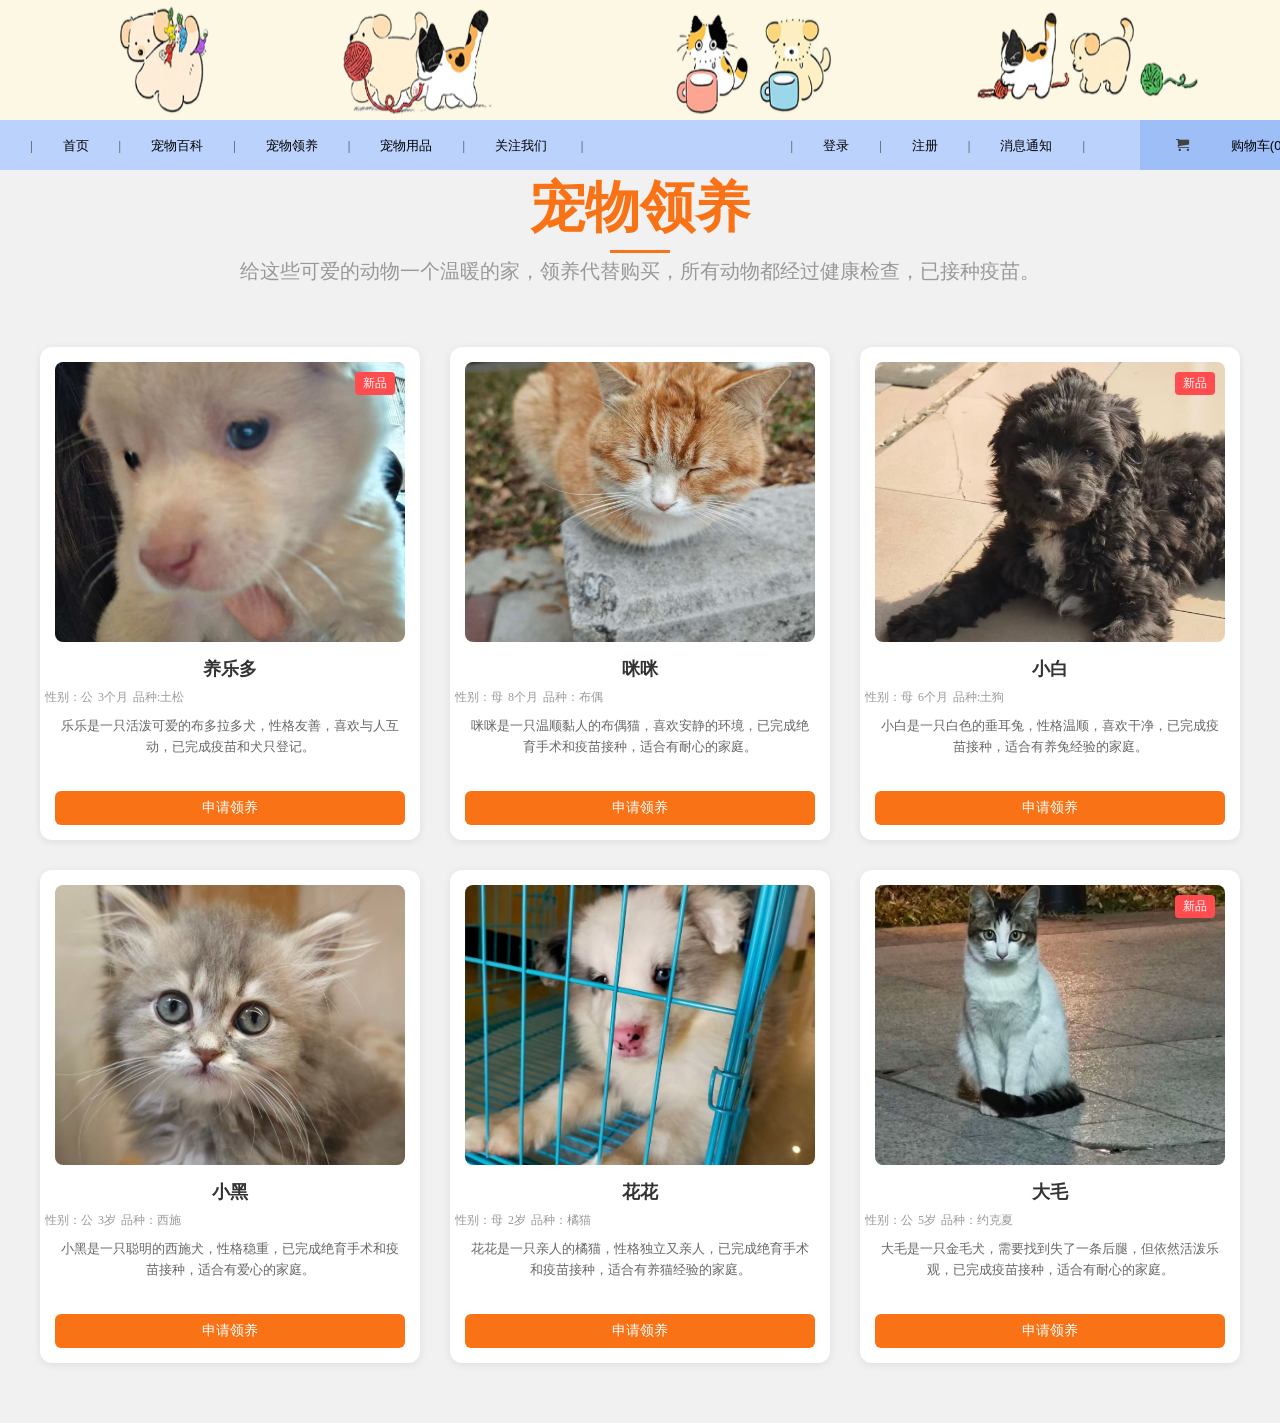
==== wy/pet-adopt.html @ 37a712de "Add files via upload" ====
<!DOCTYPE html>
<html lang="en">
<head>
    <meta charset="UTF-8">
    <meta http-equiv="X-UA-Compatible" content="IE=edge">
    <meta name="viewport" content="width=device-width,initial-scale=1.0">
    <title>小猫小狗好朋友</title>
    <link rel ='stylesheet' href="./css/retest.css">
    <link rel="stylesheet" href="./css/adopt.css"> 
    <link rel ="stylesheet" href="./icomoon/style.css">  <!-- 引用字体图标库-->
    
</head>

<body>
<!-- 顶部广告 start-->
    <div class = "header">
        <a href="#">
            <img src="./image/dogcat.png" alt="插画">
        </a>
    </div>
<!-- 顶部广告 end-->

<!-- 黑色导航 start-->
<div class="black-nav">
    <div class = 'wrap'>
        <ul class="black-nav-left">
            <li><span>|</span><a href="index.html" >首页</a><span>|</span></li>
            <li><a href="#" >宠物百科</a><span>|</span></li>
            <li><a href="宠物领养.html" class="nav-link" >宠物领养</a><span>|</span></li>
            <li><a href="#" >宠物用品</a><span>|</span></li>
            <li>
                <a href="#" >关注我们</a>
                <span>|</span>
                <div class="download">
                    <img src="./image/ewm.jpg" alt="">
                    <p>微信客服</p>
                </div>
                <div class="stri"></div>
            </li>
        </ul>
        <ul class="black-nav-right">
            <li><span>|</span><a href="登录.html" >登录</a><span>|</span></li>
            <li><a href="登录.html" >注册</a><span>|</span></li>
            <li><a href="#" >消息通知</a><span>|</span></li>
            <li class="cart">
                <a href="#" >
                    <i class="iconfont"><span></span></i>
                    <i>购物车(0)</i>
                </a>
                <div class="cart-list">
                    购物车中还没有商品,快来选购吧
                </div>
            </li>
        </ul>
    </div>
</div>

<div class="adopt-main-section">
        <h2 class="adopt-main-title">宠物领养</h2> 
        <p class="adopt-subtitle">给这些可爱的动物一个温暖的家，领养代替购买，所有动物都经过健康检查，已接种疫苗。</p>
</div>

<!-- 宠物列表容器 -->
<div class="pet-list-container">
  <!-- 单个宠物卡片 -->
  <div class="pet-card">
    <div class="pet-img-wrapper">
      <img src="image/dog1.jpg" alt="养乐多" class="pet-img">
      <span class="pet-tag">新品</span> <!-- 右上角标签 -->
    </div>
    <h3 class="pet-name">养乐多</h3>
    <div class="pet-info">
      <span>性别：公</span>
      <span>3个月</span>
      <span>品种:土松</span>
    </div>
    <p class="pet-desc">乐乐是一只活泼可爱的布多拉多犬，性格友善，喜欢与人互动，已完成疫苗和犬只登记。</p>
    <a href="#" class="pet-btn">申请领养</a>
  </div>

  <div class="pet-card">
    <div class="pet-img-wrapper">
      <img src="image/cat1.jpg" alt="咪咪" class="pet-img">
    </div>
    <h3 class="pet-name">咪咪</h3>
    <div class="pet-info">
      <span>性别：母</span>
      <span>8个月</span>
      <span>品种：布偶</span>
    </div>
    <p class="pet-desc">咪咪是一只温顺黏人的布偶猫，喜欢安静的环境，已完成绝育手术和疫苗接种，适合有耐心的家庭。</p>
    <a href="#" class="pet-btn">申请领养</a>
  </div>

  <div class="pet-card">
    <div class="pet-img-wrapper">
      <img src="image/dog2.jpg" alt="小白" class="pet-img">
      <span class="pet-tag">新品</span>
    </div>
    <h3 class="pet-name">小白</h3>
    <div class="pet-info">
      <span>性别：母</span>
      <span>6个月</span>
      <span>品种:土狗</span>
    </div>
    <p class="pet-desc">小白是一只白色的垂耳兔，性格温顺，喜欢干净，已完成疫苗接种，适合有养兔经验的家庭。</p>
    <a href="#" class="pet-btn">申请领养</a>
  </div>

  <!-- 第二行卡片 -->
  <div class="pet-card">
    <div class="pet-img-wrapper">
      <img src="image/cat2.jpg" alt="小黑" class="pet-img">
    </div>
    <h3 class="pet-name">小黑</h3>
    <div class="pet-info">
      <span>性别：公</span>
      <span>3岁</span>
      <span>品种：西施</span>
    </div>
    <p class="pet-desc">小黑是一只聪明的西施犬，性格稳重，已完成绝育手术和疫苗接种，适合有爱心的家庭。</p>
    <a href="#" class="pet-btn">申请领养</a>
  </div>

  <div class="pet-card">
    <div class="pet-img-wrapper">
      <img src="image/dog3.jpg" alt="花花" class="pet-img">
    </div>
    <h3 class="pet-name">花花</h3>
    <div class="pet-info">
      <span>性别：母</span>
      <span>2岁</span>
      <span>品种：橘猫</span>
    </div>
    <p class="pet-desc">花花是一只亲人的橘猫，性格独立又亲人，已完成绝育手术和疫苗接种，适合有养猫经验的家庭。</p>
    <a href="#" class="pet-btn">申请领养</a>
  </div>

  <div class="pet-card">
    <div class="pet-img-wrapper">
      <img src="image/cat3.jpg" alt="大毛" class="pet-img">
      <span class="pet-tag">新品</span>
    </div>
    <h3 class="pet-name">大毛</h3>
    <div class="pet-info">
      <span>性别：公</span>
      <span>5岁</span>
      <span>品种：约克夏</span>
    </div>
    <p class="pet-desc">大毛是一只金毛犬，需要找到失了一条后腿，但依然活泼乐观，已完成疫苗接种，适合有耐心的家庭。</p>
    <a href="#" class="pet-btn">申请领养</a>
  </div>
</div>
---- wy/css/retest.css ----
/* 初始化css文件*/
body, h1, h2, h3, h4, h5, h6, p, ul, ol, li, figure, figcaption, blockquote, dl, dd {
    margin: 0;
    padding: 0;
    }
body{background: #f1f1f1; text-align: center;font-family: -apple-system, BlinkMacSystemFont, "Segoe UI", Roboto, "Helvetica Neue", Arial, sans-serif;}
li{ list-style: none;}
a{text-decoration: none;}
img{border: none;}
---- wy/css/adopt.css ----
/*顶部广告 start*/
.header {
    width: 100%;
    height: 120px;
    overflow: hidden; /* 裁剪超出header的部分（关键修改） */
    position: relative;
    /* 去掉flex居中，避免限制图片宽度 */
}

.header img {
    width: 100%; /* 宽度强制撑满父容器（关键修改） */
    height: 120px; /* 保持固定高度 */
    object-fit: cover; /* 覆盖模式，裁剪多余部分，保持比例（关键修改） */
    display: block; /* 消除图片底部默认空白 */
}
/*顶部广告 end*/

/* 黑色导航  start*/

.black-nav{
    width:100%;
    height: 50px;
    line-height: 50px;
    background-color: #bbd2fd;
    font-size: 13px;
     position: relative; /* 开启定位 */
    z-index: 999; /* 导航层级高于图片，二维码基于导航定位 */
}
    
.wrap{
    width:1300px;
    margin: 0 auto; /*边距,左右居中*/
} 
    
/*左边导航*/
.black-nav .wrap .black-nav-left{
    float: left;
}
    
/*右边导航*/
.black-nav .wrap .black-nav-right{
    float: right;
}
    
.black-nav .wrap  li{
    float: left;
    position: relative;
}
.black-nav a{
    color: #000000;
}
/*字间隔*/    
.black-nav .wrap  li span{
    color: #424242;
    margin: 0 30px;
}

span{font-family: 'icomoon'; /*导入图标*/
    margin-left: -10px; /* 向左偏移10px */
    display: inline-block; /* 确保span能正常显示图标 */
}

/*导入字体图标库*/

.download{
    width: 124px;
    height: 0;
    background: #fff;
    box-shadow: 0 1px 5px #aaa; /*设置元素的 阴影效果
    0: 水平方向偏移为 0（不往左也不往右偏移）。
    1px: 垂直方向偏移为 1 像素（阴影向下偏移 1 像素）。
    5px: 模糊半径为 5 像素（阴影边缘模糊的范围）。
    #aaa: 阴影颜色为浅灰色。*/
    position:absolute;
    top: 50px;
    left: 30%;
    margin-left: -62px;
    overflow: hidden;
    z-index: 9999; /* 极高层级，确保不被任何元素遮挡 */
}


.download img {
    width: 100%;
    height: auto;
    display: block;
}

.download p{
    color: #333;
    font-size: 14px;
    line-height: 14px;
}

/*让鼠标划到下载APP显示图片*/
.black-nav-left li:hover>.download{
    height:148px ;
}

/*小箭头*/
.stri{
    width: 0;
    height: 0;  /*设置为0默认不显示*/
    border-bottom: 8px solid #fff;
    border-left: 8px solid transparent;
    border-right: 8px solid transparent;
    position: absolute;
    bottom: 0;
    left: 30%;
    margin-left: -8px;
    display: none;
    z-index: 9999; /* 箭头层级同步提升 */
}

.black-nav-left li:hover>.stri{
    display: block;
}

.cart{
    width: 160px;
    height: 50px;
    background-color: #9ebef8;
    margin-left: 25px; /*元素与其左侧内容之间的距离*/
}

.cart:hover{
    background: #fff;
}/*在鼠标悬停时，改变 .cart 的背景颜色，增强交互效果。*/

.cart:hover>a{
    color: rgb(226, 137, 74);
}/*在鼠标悬停时，改变 .cart 内直接子元素 <a> 的文字颜色，增强交互效果。*/

.cart i{
    font-style: normal; /*设置 <i> 标签的字体样式为正常（非斜体）。默认情况下，<i> 标签的字体是斜体，此规则覆盖了默认样式。*/
    margin-right: 8px;/*为 <i> 标签的右侧添加 8 像素的外边距，与右侧内容保持间距。*/
}

.cart-list{
    width: 316px;
    height: 0px; /*初始状态下，将 .cart-list 的高度设置为 0，使其不可见。*/
    background: #fff;
    box-shadow:  0 2px 10px rgba(0, 0, 0, 0.15);/*添加阴影效果，使 .cart-list 看起来有浮起的感觉。*/
    position: absolute;
    right: 0;/*将 .cart-list 定位到其父容器的右侧边缘。*/
    top: 50px;
    color: #424242;
    overflow: hidden;/*隐藏 .cart-list 中超出容器的内容。*/
    line-height: 100px;/*设置 .cart-list 的行高为 100 像素，使内容在垂直方向上居中（前提是内容只有一行）。*/
}

.cart:hover>.cart-list{
    height: 100px;
}/*在鼠标悬停时，显示 .cart-list 元素，并设置其高度为 100 像素。*/

/* 小猫种类样式 */
.cat {
    position: relative;
    padding: 0 10px; /* 给 .cat 添加左右内边距，使背景框更居中 */
    cursor: pointer;
    height: 50px; /* 添加固定高度 */
    display: inline-flex; /* 使用inline-flex使内容垂直居中 */
    align-items: center; /* 垂直居中 */
}


.cat i{
    font-style: normal; /*设置 <i> 标签的字体样式为正常（非斜体）。默认情况下，<i> 标签的字体是斜体，此规则覆盖了默认样式。*/
    margin-right: 8px;/*为 <i> 标签的右侧添加 8 像素的外边距，与右侧内容保持间距。*/
}


/*黑色导航  end */

/* 宠物领养标题模块容器 */
.adopt-title-section {
  width: 100%;
  max-width: 1200px; /* 和你现有功能框宽度一致，保持视觉统一 */
  margin: 40px auto; /* 上下间距40px，左右居中 */
  padding: 0 20px; /* 小屏幕左右留白 */
  text-align: center; /* 文字居中 */
}

/* 主标题：橙色、加粗、下划线 */
.adopt-main-title {
  font-size: 55px; /* 匹配示例字体大小 */
  font-weight: bold; /* 加粗 */
  color: #f97316; /* 示例橙色主色 */
  margin-bottom: 10px; /* 和副标题间距 */
  position: relative; /* 为下划线定位 */
  display: inline-block; /* 让下划线宽度适配文字 */
}

/* 标题下方橙色下划线（核心样式） */
.adopt-main-title::after {
  content: "";
  position: absolute;
  bottom: -8px; /* 下划线在标题下方8px */
  left: 50%;
  transform: translateX(-50%); /* 下划线居中 */
  width: 60px; /* 下划线宽度 */
  height: 3px; /* 下划线高度 */
  background-color: #f97316; /* 下划线橙色，和标题一致 */
}

/* 副标题：浅灰色、小号字体 */
.adopt-subtitle {
  font-size: 20px; /* 匹配示例小字大小 */
  color: #999999; /* 浅灰色，和示例一致 */
  line-height: 1.6; /* 行高更舒适 */
  margin: 0; /* 清除默认边距 */
  max-width: 800px; /* 限制副标题宽度，避免过长 */
  margin: 0 auto; /* 副标题居中 */
}

/* 响应式适配小屏幕 */
@media (max-width: 768px) {
  .adopt-main-title {
    font-size: 22px; /* 小屏幕标题缩小 */
  }
  .adopt-subtitle {
    font-size: 13px; /* 小屏幕副标题缩小 */
    padding: 0 10px;
  }
}

/* 宠物列表容器 */
.pet-list-container {
  width: 100%;
  max-width: 1200px; 
  margin: 60px auto; /* 上下间距，左右居中 */
  padding: 0 20px; /* 小屏幕左右留白 */
  display: grid;
  grid-template-columns: repeat(3, 1fr); /* 核心：3列等宽 */
  gap: 30px; /* 卡片之间的间距（行+列） */
}

/* 单个宠物卡片样式 */
.pet-card {
  background-color: #ffffff;
  border-radius: 12px; /* 圆角，匹配示例 */
  padding: 15px;
  box-shadow: 0 2px 8px rgba(0, 0, 0, 0.08); /* 轻微阴影，提升质感 */
  position: relative; /* 为右上角标签定位 */
}

/* 宠物图片容器：控制图片比例 */
.pet-img-wrapper {
  width: 100%;
  height: 280px; /* 固定图片高度，统一卡片视觉 */
  border-radius: 8px; /* 图片圆角 */
  overflow: hidden; /* 裁剪溢出的图片 */
  margin-bottom: 15px;
  position: relative; /* 为标签定位 */
}

/* 宠物图片样式：保持比例，填满容器 */
.pet-img {
  width: 100%;
  height: 100%;
  object-fit: cover; /* 裁剪图片，保持比例 */
  object-position: center; /* 居中显示 */
}

/* 右上角标签（新品） */
.pet-tag {
  position: absolute;
  top: 10px;
  right: 10px;
  background-color: #ff4d4f; /* 红色标签，匹配示例 */
  color: #ffffff;
  font-size: 12px;
  padding: 3px 8px;
  border-radius: 4px;
  z-index: 2;
}

/* 宠物名称 */
.pet-name {
  font-size: 18px;
  font-weight: 600;
  color: #333;
  margin-bottom: 8px;
}

/* 宠物基本信息（性别/年龄/品种） */
.pet-info {
  font-size: 12px;
  color: #999;
  margin-bottom: 10px;
  display: flex;
  gap: 15px; /* 信息之间的间距 */
  flex-wrap: wrap; /* 小屏幕自动换行 */
}

/* 宠物描述文字 */
.pet-desc {
  font-size: 13px;
  color: #666;
  line-height: 1.6;
  margin-bottom: 15px;
  height: 60px; /* 固定描述高度，统一卡片底部 */
  overflow: hidden; /* 超出部分省略 */
  display: -webkit-box;
 -webkit-line-clamp: 3;/* 最多显示3行 */
  -webkit-box-orient: vertical;
}

/* 领养按钮：橙色圆角，匹配示例 */
.pet-btn {
  display: block; /* 按钮占满宽度 */
  width: 100%;
  padding: 8px 0;
  background-color: #f97316; /* 和你现有功能框按钮同色，保持统一 */
  color: #ffffff;
  text-align: center;
  border-radius: 6px;
  font-size: 14px;
  text-decoration: none; /* 去除下划线 */
  transition: background-color 0.3s ease;
}

.pet-btn:hover {
  background-color: #ea580c; /* hover加深颜色 */
}

/* 响应式适配：小屏幕调整列数 */
@media (max-width: 992px) {
  .pet-list-container {
    grid-template-columns: repeat(2, 1fr); /* 平板：2列 */
  }
}

@media (max-width: 768px) {
  .pet-list-container {
    grid-template-columns: 1fr; /* 手机：1列 */
  }
  .pet-desc {
    height: auto; /* 小屏幕取消固定高度 */
    -webkit-line-clamp: unset; /* 取消行数限制 */
  }
}
---- wy/icomoon/style.css ----
@font-face {
  font-family: 'icomoon';
  src:  url('fonts/icomoon.eot?zbvj9j');
  src:  url('fonts/icomoon.eot?zbvj9j#iefix') format('embedded-opentype'),
    url('fonts/icomoon.ttf?zbvj9j') format('truetype'),
    url('fonts/icomoon.woff?zbvj9j') format('woff'),
    url('fonts/icomoon.svg?zbvj9j#icomoon') format('svg');
  font-weight: normal;
  font-style: normal;
  font-display: block;
}

[class^="icon-"], [class*=" icon-"] {
  /* use !important to prevent issues with browser extensions that change fonts */
  font-family: 'icomoon' !important;
  speak: never;
  font-style: normal;
  font-weight: normal;
  font-variant: normal;
  text-transform: none;
  line-height: 1;

  /* Better Font Rendering =========== */
  -webkit-font-smoothing: antialiased;
  -moz-osx-font-smoothing: grayscale;
}

.icon-home:before {
  content: "\e900";
}
.icon-home2:before {
  content: "\e901";
}
.icon-home3:before {
  content: "\e902";
}
.icon-office:before {
  content: "\e903";
}
.icon-newspaper:before {
  content: "\e904";
}
.icon-pencil:before {
  content: "\e905";
}
.icon-pencil2:before {
  content: "\e906";
}
.icon-quill:before {
  content: "\e907";
}
.icon-pen:before {
  content: "\e908";
}
.icon-blog:before {
  content: "\e909";
}
.icon-eyedropper:before {
  content: "\e90a";
}
.icon-droplet:before {
  content: "\e90b";
}
.icon-paint-format:before {
  content: "\e90c";
}
.icon-image:before {
  content: "\e90d";
}
.icon-images:before {
  content: "\e90e";
}
.icon-camera:before {
  content: "\e90f";
}
.icon-headphones:before {
  content: "\e910";
}
.icon-music:before {
  content: "\e911";
}
.icon-play:before {
  content: "\e912";
}
.icon-film:before {
  content: "\e913";
}
.icon-video-camera:before {
  content: "\e914";
}
.icon-dice:before {
  content: "\e915";
}
.icon-pacman:before {
  content: "\e916";
}
.icon-spades:before {
  content: "\e917";
}
.icon-clubs:before {
  content: "\e918";
}
.icon-diamonds:before {
  content: "\e919";
}
.icon-bullhorn:before {
  content: "\e91a";
}
.icon-connection:before {
  content: "\e91b";
}
.icon-podcast:before {
  content: "\e91c";
}
.icon-feed:before {
  content: "\e91d";
}
.icon-mic:before {
  content: "\e91e";
}
.icon-book:before {
  content: "\e91f";
}
.icon-books:before {
  content: "\e920";
}
.icon-library:before {
  content: "\e921";
}
.icon-file-text:before {
  content: "\e922";
}
.icon-profile:before {
  content: "\e923";
}
.icon-file-empty:before {
  content: "\e924";
}
.icon-files-empty:before {
  content: "\e925";
}
.icon-file-text2:before {
  content: "\e926";
}
.icon-file-picture:before {
  content: "\e927";
}
.icon-file-music:before {
  content: "\e928";
}
.icon-file-play:before {
  content: "\e929";
}
.icon-file-video:before {
  content: "\e92a";
}
.icon-file-zip:before {
  content: "\e92b";
}
.icon-copy:before {
  content: "\e92c";
}
.icon-paste:before {
  content: "\e92d";
}
.icon-stack:before {
  content: "\e92e";
}
.icon-folder:before {
  content: "\e92f";
}
.icon-folder-open:before {
  content: "\e930";
}
.icon-folder-plus:before {
  content: "\e931";
}
.icon-folder-minus:before {
  content: "\e932";
}
.icon-folder-download:before {
  content: "\e933";
}
.icon-folder-upload:before {
  content: "\e934";
}
.icon-price-tag:before {
  content: "\e935";
}
.icon-price-tags:before {
  content: "\e936";
}
.icon-barcode:before {
  content: "\e937";
}
.icon-qrcode:before {
  content: "\e938";
}
.icon-ticket:before {
  content: "\e939";
}
.icon-cart:before {
  content: "\e93a";
}
.icon-coin-dollar:before {
  content: "\e93b";
}
.icon-coin-euro:before {
  content: "\e93c";
}
.icon-coin-pound:before {
  content: "\e93d";
}
.icon-coin-yen:before {
  content: "\e93e";
}
.icon-credit-card:before {
  content: "\e93f";
}
.icon-calculator:before {
  content: "\e940";
}
.icon-lifebuoy:before {
  content: "\e941";
}
.icon-phone:before {
  content: "\e942";
}
.icon-phone-hang-up:before {
  content: "\e943";
}
.icon-address-book:before {
  content: "\e944";
}
.icon-envelop:before {
  content: "\e945";
}
.icon-pushpin:before {
  content: "\e946";
}
.icon-location:before {
  content: "\e947";
}
.icon-location2:before {
  content: "\e948";
}
.icon-compass:before {
  content: "\e949";
}
.icon-compass2:before {
  content: "\e94a";
}
.icon-map:before {
  content: "\e94b";
}
.icon-map2:before {
  content: "\e94c";
}
.icon-history:before {
  content: "\e94d";
}
.icon-clock:before {
  content: "\e94e";
}
.icon-clock2:before {
  content: "\e94f";
}
.icon-alarm:before {
  content: "\e950";
}
.icon-bell:before {
  content: "\e951";
}
.icon-stopwatch:before {
  content: "\e952";
}
.icon-calendar:before {
  content: "\e953";
}
.icon-printer:before {
  content: "\e954";
}
.icon-keyboard:before {
  content: "\e955";
}
.icon-display:before {
  content: "\e956";
}
.icon-laptop:before {
  content: "\e957";
}
.icon-mobile:before {
  content: "\e958";
}
.icon-mobile2:before {
  content: "\e959";
}
.icon-tablet:before {
  content: "\e95a";
}
.icon-tv:before {
  content: "\e95b";
}
.icon-drawer:before {
  content: "\e95c";
}
.icon-drawer2:before {
  content: "\e95d";
}
.icon-box-add:before {
  content: "\e95e";
}
.icon-box-remove:before {
  content: "\e95f";
}
.icon-download:before {
  content: "\e960";
}
.icon-upload:before {
  content: "\e961";
}
.icon-floppy-disk:before {
  content: "\e962";
}
.icon-drive:before {
  content: "\e963";
}
.icon-database:before {
  content: "\e964";
}
.icon-undo:before {
  content: "\e965";
}
.icon-redo:before {
  content: "\e966";
}
.icon-undo2:before {
  content: "\e967";
}
.icon-redo2:before {
  content: "\e968";
}
.icon-forward:before {
  content: "\e969";
}
.icon-reply:before {
  content: "\e96a";
}
.icon-bubble:before {
  content: "\e96b";
}
.icon-bubbles:before {
  content: "\e96c";
}
.icon-bubbles2:before {
  content: "\e96d";
}
.icon-bubble2:before {
  content: "\e96e";
}
.icon-bubbles3:before {
  content: "\e96f";
}
.icon-bubbles4:before {
  content: "\e970";
}
.icon-user:before {
  content: "\e971";
}
.icon-users:before {
  content: "\e972";
}
.icon-user-plus:before {
  content: "\e973";
}
.icon-user-minus:before {
  content: "\e974";
}
.icon-user-check:before {
  content: "\e975";
}
.icon-user-tie:before {
  content: "\e976";
}
.icon-quotes-left:before {
  content: "\e977";
}
.icon-quotes-right:before {
  content: "\e978";
}
.icon-hour-glass:before {
  content: "\e979";
}
.icon-spinner:before {
  content: "\e97a";
}
.icon-spinner2:before {
  content: "\e97b";
}
.icon-spinner3:before {
  content: "\e97c";
}
.icon-spinner4:before {
  content: "\e97d";
}
.icon-spinner5:before {
  content: "\e97e";
}
.icon-spinner6:before {
  content: "\e97f";
}
.icon-spinner7:before {
  content: "\e980";
}
.icon-spinner8:before {
  content: "\e981";
}
.icon-spinner9:before {
  content: "\e982";
}
.icon-spinner10:before {
  content: "\e983";
}
.icon-spinner11:before {
  content: "\e984";
}
.icon-binoculars:before {
  content: "\e985";
}
.icon-search:before {
  content: "\e986";
}
.icon-zoom-in:before {
  content: "\e987";
}
.icon-zoom-out:before {
  content: "\e988";
}
.icon-enlarge:before {
  content: "\e989";
}
.icon-shrink:before {
  content: "\e98a";
}
.icon-enlarge2:before {
  content: "\e98b";
}
.icon-shrink2:before {
  content: "\e98c";
}
.icon-key:before {
  content: "\e98d";
}
.icon-key2:before {
  content: "\e98e";
}
.icon-lock:before {
  content: "\e98f";
}
.icon-unlocked:before {
  content: "\e990";
}
.icon-wrench:before {
  content: "\e991";
}
.icon-equalizer:before {
  content: "\e992";
}
.icon-equalizer2:before {
  content: "\e993";
}
.icon-cog:before {
  content: "\e994";
}
.icon-cogs:before {
  content: "\e995";
}
.icon-hammer:before {
  content: "\e996";
}
.icon-magic-wand:before {
  content: "\e997";
}
.icon-aid-kit:before {
  content: "\e998";
}
.icon-bug:before {
  content: "\e999";
}
.icon-pie-chart:before {
  content: "\e99a";
}
.icon-stats-dots:before {
  content: "\e99b";
}
.icon-stats-bars:before {
  content: "\e99c";
}
.icon-stats-bars2:before {
  content: "\e99d";
}
.icon-trophy:before {
  content: "\e99e";
}
.icon-gift:before {
  content: "\e99f";
}
.icon-glass:before {
  content: "\e9a0";
}
.icon-glass2:before {
  content: "\e9a1";
}
.icon-mug:before {
  content: "\e9a2";
}
.icon-spoon-knife:before {
  content: "\e9a3";
}
.icon-leaf:before {
  content: "\e9a4";
}
.icon-rocket:before {
  content: "\e9a5";
}
.icon-meter:before {
  content: "\e9a6";
}
.icon-meter2:before {
  content: "\e9a7";
}
.icon-hammer2:before {
  content: "\e9a8";
}
.icon-fire:before {
  content: "\e9a9";
}
.icon-lab:before {
  content: "\e9aa";
}
.icon-magnet:before {
  content: "\e9ab";
}
.icon-bin:before {
  content: "\e9ac";
}
.icon-bin2:before {
  content: "\e9ad";
}
.icon-briefcase:before {
  content: "\e9ae";
}
.icon-airplane:before {
  content: "\e9af";
}
.icon-truck:before {
  content: "\e9b0";
}
.icon-road:before {
  content: "\e9b1";
}
.icon-accessibility:before {
  content: "\e9b2";
}
.icon-target:before {
  content: "\e9b3";
}
.icon-shield:before {
  content: "\e9b4";
}
.icon-power:before {
  content: "\e9b5";
}
.icon-switch:before {
  content: "\e9b6";
}
.icon-power-cord:before {
  content: "\e9b7";
}
.icon-clipboard:before {
  content: "\e9b8";
}
.icon-list-numbered:before {
  content: "\e9b9";
}
.icon-list:before {
  content: "\e9ba";
}
.icon-list2:before {
  content: "\e9bb";
}
.icon-tree:before {
  content: "\e9bc";
}
.icon-menu:before {
  content: "\e9bd";
}
.icon-menu2:before {
  content: "\e9be";
}
.icon-menu3:before {
  content: "\e9bf";
}
.icon-menu4:before {
  content: "\e9c0";
}
.icon-cloud:before {
  content: "\e9c1";
}
.icon-cloud-download:before {
  content: "\e9c2";
}
.icon-cloud-upload:before {
  content: "\e9c3";
}
.icon-cloud-check:before {
  content: "\e9c4";
}
.icon-download2:before {
  content: "\e9c5";
}
.icon-upload2:before {
  content: "\e9c6";
}
.icon-download3:before {
  content: "\e9c7";
}
.icon-upload3:before {
  content: "\e9c8";
}
.icon-sphere:before {
  content: "\e9c9";
}
.icon-earth:before {
  content: "\e9ca";
}
.icon-link:before {
  content: "\e9cb";
}
.icon-flag:before {
  content: "\e9cc";
}
.icon-attachment:before {
  content: "\e9cd";
}
.icon-eye:before {
  content: "\e9ce";
}
.icon-eye-plus:before {
  content: "\e9cf";
}
.icon-eye-minus:before {
  content: "\e9d0";
}
.icon-eye-blocked:before {
  content: "\e9d1";
}
.icon-bookmark:before {
  content: "\e9d2";
}
.icon-bookmarks:before {
  content: "\e9d3";
}
.icon-sun:before {
  content: "\e9d4";
}
.icon-contrast:before {
  content: "\e9d5";
}
.icon-brightness-contrast:before {
  content: "\e9d6";
}
.icon-star-empty:before {
  content: "\e9d7";
}
.icon-star-half:before {
  content: "\e9d8";
}
.icon-star-full:before {
  content: "\e9d9";
}
.icon-heart:before {
  content: "\e9da";
}
.icon-heart-broken:before {
  content: "\e9db";
}
.icon-man:before {
  content: "\e9dc";
}
.icon-woman:before {
  content: "\e9dd";
}
.icon-man-woman:before {
  content: "\e9de";
}
.icon-happy:before {
  content: "\e9df";
}
.icon-happy2:before {
  content: "\e9e0";
}
.icon-smile:before {
  content: "\e9e1";
}
.icon-smile2:before {
  content: "\e9e2";
}
.icon-tongue:before {
  content: "\e9e3";
}
.icon-tongue2:before {
  content: "\e9e4";
}
.icon-sad:before {
  content: "\e9e5";
}
.icon-sad2:before {
  content: "\e9e6";
}
.icon-wink:before {
  content: "\e9e7";
}
.icon-wink2:before {
  content: "\e9e8";
}
.icon-grin:before {
  content: "\e9e9";
}
.icon-grin2:before {
  content: "\e9ea";
}
.icon-cool:before {
  content: "\e9eb";
}
.icon-cool2:before {
  content: "\e9ec";
}
.icon-angry:before {
  content: "\e9ed";
}
.icon-angry2:before {
  content: "\e9ee";
}
.icon-evil:before {
  content: "\e9ef";
}
.icon-evil2:before {
  content: "\e9f0";
}
.icon-shocked:before {
  content: "\e9f1";
}
.icon-shocked2:before {
  content: "\e9f2";
}
.icon-baffled:before {
  content: "\e9f3";
}
.icon-baffled2:before {
  content: "\e9f4";
}
.icon-confused:before {
  content: "\e9f5";
}
.icon-confused2:before {
  content: "\e9f6";
}
.icon-neutral:before {
  content: "\e9f7";
}
.icon-neutral2:before {
  content: "\e9f8";
}
.icon-hipster:before {
  content: "\e9f9";
}
.icon-hipster2:before {
  content: "\e9fa";
}
.icon-wondering:before {
  content: "\e9fb";
}
.icon-wondering2:before {
  content: "\e9fc";
}
.icon-sleepy:before {
  content: "\e9fd";
}
.icon-sleepy2:before {
  content: "\e9fe";
}
.icon-frustrated:before {
  content: "\e9ff";
}
.icon-frustrated2:before {
  content: "\ea00";
}
.icon-crying:before {
  content: "\ea01";
}
.icon-crying2:before {
  content: "\ea02";
}
.icon-point-up:before {
  content: "\ea03";
}
.icon-point-right:before {
  content: "\ea04";
}
.icon-point-down:before {
  content: "\ea05";
}
.icon-point-left:before {
  content: "\ea06";
}
.icon-warning:before {
  content: "\ea07";
}
.icon-notification:before {
  content: "\ea08";
}
.icon-question:before {
  content: "\ea09";
}
.icon-plus:before {
  content: "\ea0a";
}
.icon-minus:before {
  content: "\ea0b";
}
.icon-info:before {
  content: "\ea0c";
}
.icon-cancel-circle:before {
  content: "\ea0d";
}
.icon-blocked:before {
  content: "\ea0e";
}
.icon-cross:before {
  content: "\ea0f";
}
.icon-checkmark:before {
  content: "\ea10";
}
.icon-checkmark2:before {
  content: "\ea11";
}
.icon-spell-check:before {
  content: "\ea12";
}
.icon-enter:before {
  content: "\ea13";
}
.icon-exit:before {
  content: "\ea14";
}
.icon-play2:before {
  content: "\ea15";
}
.icon-pause:before {
  content: "\ea16";
}
.icon-stop:before {
  content: "\ea17";
}
.icon-previous:before {
  content: "\ea18";
}
.icon-next:before {
  content: "\ea19";
}
.icon-backward:before {
  content: "\ea1a";
}
.icon-forward2:before {
  content: "\ea1b";
}
.icon-play3:before {
  content: "\ea1c";
}
.icon-pause2:before {
  content: "\ea1d";
}
.icon-stop2:before {
  content: "\ea1e";
}
.icon-backward2:before {
  content: "\ea1f";
}
.icon-forward3:before {
  content: "\ea20";
}
.icon-first:before {
  content: "\ea21";
}
.icon-last:before {
  content: "\ea22";
}
.icon-previous2:before {
  content: "\ea23";
}
.icon-next2:before {
  content: "\ea24";
}
.icon-eject:before {
  content: "\ea25";
}
.icon-volume-high:before {
  content: "\ea26";
}
.icon-volume-medium:before {
  content: "\ea27";
}
.icon-volume-low:before {
  content: "\ea28";
}
.icon-volume-mute:before {
  content: "\ea29";
}
.icon-volume-mute2:before {
  content: "\ea2a";
}
.icon-volume-increase:before {
  content: "\ea2b";
}
.icon-volume-decrease:before {
  content: "\ea2c";
}
.icon-loop:before {
  content: "\ea2d";
}
.icon-loop2:before {
  content: "\ea2e";
}
.icon-infinite:before {
  content: "\ea2f";
}
.icon-shuffle:before {
  content: "\ea30";
}
.icon-arrow-up-left:before {
  content: "\ea31";
}
.icon-arrow-up:before {
  content: "\ea32";
}
.icon-arrow-up-right:before {
  content: "\ea33";
}
.icon-arrow-right:before {
  content: "\ea34";
}
.icon-arrow-down-right:before {
  content: "\ea35";
}
.icon-arrow-down:before {
  content: "\ea36";
}
.icon-arrow-down-left:before {
  content: "\ea37";
}
.icon-arrow-left:before {
  content: "\ea38";
}
.icon-arrow-up-left2:before {
  content: "\ea39";
}
.icon-arrow-up2:before {
  content: "\ea3a";
}
.icon-arrow-up-right2:before {
  content: "\ea3b";
}
.icon-arrow-right2:before {
  content: "\ea3c";
}
.icon-arrow-down-right2:before {
  content: "\ea3d";
}
.icon-arrow-down2:before {
  content: "\ea3e";
}
.icon-arrow-down-left2:before {
  content: "\ea3f";
}
.icon-arrow-left2:before {
  content: "\ea40";
}
.icon-circle-up:before {
  content: "\ea41";
}
.icon-circle-right:before {
  content: "\ea42";
}
.icon-circle-down:before {
  content: "\ea43";
}
.icon-circle-left:before {
  content: "\ea44";
}
.icon-tab:before {
  content: "\ea45";
}
.icon-move-up:before {
  content: "\ea46";
}
.icon-move-down:before {
  content: "\ea47";
}
.icon-sort-alpha-asc:before {
  content: "\ea48";
}
.icon-sort-alpha-desc:before {
  content: "\ea49";
}
.icon-sort-numeric-asc:before {
  content: "\ea4a";
}
.icon-sort-numberic-desc:before {
  content: "\ea4b";
}
.icon-sort-amount-asc:before {
  content: "\ea4c";
}
.icon-sort-amount-desc:before {
  content: "\ea4d";
}
.icon-command:before {
  content: "\ea4e";
}
.icon-shift:before {
  content: "\ea4f";
}
.icon-ctrl:before {
  content: "\ea50";
}
.icon-opt:before {
  content: "\ea51";
}
.icon-checkbox-checked:before {
  content: "\ea52";
}
.icon-checkbox-unchecked:before {
  content: "\ea53";
}
.icon-radio-checked:before {
  content: "\ea54";
}
.icon-radio-checked2:before {
  content: "\ea55";
}
.icon-radio-unchecked:before {
  content: "\ea56";
}
.icon-crop:before {
  content: "\ea57";
}
.icon-make-group:before {
  content: "\ea58";
}
.icon-ungroup:before {
  content: "\ea59";
}
.icon-scissors:before {
  content: "\ea5a";
}
.icon-filter:before {
  content: "\ea5b";
}
.icon-font:before {
  content: "\ea5c";
}
.icon-ligature:before {
  content: "\ea5d";
}
.icon-ligature2:before {
  content: "\ea5e";
}
.icon-text-height:before {
  content: "\ea5f";
}
.icon-text-width:before {
  content: "\ea60";
}
.icon-font-size:before {
  content: "\ea61";
}
.icon-bold:before {
  content: "\ea62";
}
.icon-underline:before {
  content: "\ea63";
}
.icon-italic:before {
  content: "\ea64";
}
.icon-strikethrough:before {
  content: "\ea65";
}
.icon-omega:before {
  content: "\ea66";
}
.icon-sigma:before {
  content: "\ea67";
}
.icon-page-break:before {
  content: "\ea68";
}
.icon-superscript:before {
  content: "\ea69";
}
.icon-subscript:before {
  content: "\ea6a";
}
.icon-superscript2:before {
  content: "\ea6b";
}
.icon-subscript2:before {
  content: "\ea6c";
}
.icon-text-color:before {
  content: "\ea6d";
}
.icon-pagebreak:before {
  content: "\ea6e";
}
.icon-clear-formatting:before {
  content: "\ea6f";
}
.icon-table:before {
  content: "\ea70";
}
.icon-table2:before {
  content: "\ea71";
}
.icon-insert-template:before {
  content: "\ea72";
}
.icon-pilcrow:before {
  content: "\ea73";
}
.icon-ltr:before {
  content: "\ea74";
}
.icon-rtl:before {
  content: "\ea75";
}
.icon-section:before {
  content: "\ea76";
}
.icon-paragraph-left:before {
  content: "\ea77";
}
.icon-paragraph-center:before {
  content: "\ea78";
}
.icon-paragraph-right:before {
  content: "\ea79";
}
.icon-paragraph-justify:before {
  content: "\ea7a";
}
.icon-indent-increase:before {
  content: "\ea7b";
}
.icon-indent-decrease:before {
  content: "\ea7c";
}
.icon-share:before {
  content: "\ea7d";
}
.icon-new-tab:before {
  content: "\ea7e";
}
.icon-embed:before {
  content: "\ea7f";
}
.icon-embed2:before {
  content: "\ea80";
}
.icon-terminal:before {
  content: "\ea81";
}
.icon-share2:before {
  content: "\ea82";
}
.icon-mail:before {
  content: "\ea83";
}
.icon-mail2:before {
  content: "\ea84";
}
.icon-mail3:before {
  content: "\ea85";
}
.icon-mail4:before {
  content: "\ea86";
}
.icon-amazon:before {
  content: "\ea87";
}
.icon-google:before {
  content: "\ea88";
}
.icon-google2:before {
  content: "\ea89";
}
.icon-google3:before {
  content: "\ea8a";
}
.icon-google-plus:before {
  content: "\ea8b";
}
.icon-google-plus2:before {
  content: "\ea8c";
}
.icon-google-plus3:before {
  content: "\ea8d";
}
.icon-hangouts:before {
  content: "\ea8e";
}
.icon-google-drive:before {
  content: "\ea8f";
}
.icon-facebook:before {
  content: "\ea90";
}
.icon-facebook2:before {
  content: "\ea91";
}
.icon-instagram:before {
  content: "\ea92";
}
.icon-whatsapp:before {
  content: "\ea93";
}
.icon-spotify:before {
  content: "\ea94";
}
.icon-telegram:before {
  content: "\ea95";
}
.icon-twitter:before {
  content: "\ea96";
}
.icon-vine:before {
  content: "\ea97";
}
.icon-vk:before {
  content: "\ea98";
}
.icon-renren:before {
  content: "\ea99";
}
.icon-sina-weibo:before {
  content: "\ea9a";
}
.icon-rss:before {
  content: "\ea9b";
}
.icon-rss2:before {
  content: "\ea9c";
}
.icon-youtube:before {
  content: "\ea9d";
}
.icon-youtube2:before {
  content: "\ea9e";
}
.icon-twitch:before {
  content: "\ea9f";
}
.icon-vimeo:before {
  content: "\eaa0";
}
.icon-vimeo2:before {
  content: "\eaa1";
}
.icon-lanyrd:before {
  content: "\eaa2";
}
.icon-flickr:before {
  content: "\eaa3";
}
.icon-flickr2:before {
  content: "\eaa4";
}
.icon-flickr3:before {
  content: "\eaa5";
}
.icon-flickr4:before {
  content: "\eaa6";
}
.icon-dribbble:before {
  content: "\eaa7";
}
.icon-behance:before {
  content: "\eaa8";
}
.icon-behance2:before {
  content: "\eaa9";
}
.icon-deviantart:before {
  content: "\eaaa";
}
.icon-500px:before {
  content: "\eaab";
}
.icon-steam:before {
  content: "\eaac";
}
.icon-steam2:before {
  content: "\eaad";
}
.icon-dropbox:before {
  content: "\eaae";
}
.icon-onedrive:before {
  content: "\eaaf";
}
.icon-github:before {
  content: "\eab0";
}
.icon-npm:before {
  content: "\eab1";
}
.icon-basecamp:before {
  content: "\eab2";
}
.icon-trello:before {
  content: "\eab3";
}
.icon-wordpress:before {
  content: "\eab4";
}
.icon-joomla:before {
  content: "\eab5";
}
.icon-ello:before {
  content: "\eab6";
}
.icon-blogger:before {
  content: "\eab7";
}
.icon-blogger2:before {
  content: "\eab8";
}
.icon-tumblr:before {
  content: "\eab9";
}
.icon-tumblr2:before {
  content: "\eaba";
}
.icon-yahoo:before {
  content: "\eabb";
}
.icon-yahoo2:before {
  content: "\eabc";
}
.icon-tux:before {
  content: "\eabd";
}
.icon-appleinc:before {
  content: "\eabe";
}
.icon-finder:before {
  content: "\eabf";
}
.icon-android:before {
  content: "\eac0";
}
.icon-windows:before {
  content: "\eac1";
}
.icon-windows8:before {
  content: "\eac2";
}
.icon-soundcloud:before {
  content: "\eac3";
}
.icon-soundcloud2:before {
  content: "\eac4";
}
.icon-skype:before {
  content: "\eac5";
}
.icon-reddit:before {
  content: "\eac6";
}
.icon-hackernews:before {
  content: "\eac7";
}
.icon-wikipedia:before {
  content: "\eac8";
}
.icon-linkedin:before {
  content: "\eac9";
}
.icon-linkedin2:before {
  content: "\eaca";
}
.icon-lastfm:before {
  content: "\eacb";
}
.icon-lastfm2:before {
  content: "\eacc";
}
.icon-delicious:before {
  content: "\eacd";
}
.icon-stumbleupon:before {
  content: "\eace";
}
.icon-stumbleupon2:before {
  content: "\eacf";
}
.icon-stackoverflow:before {
  content: "\ead0";
}
.icon-pinterest:before {
  content: "\ead1";
}
.icon-pinterest2:before {
  content: "\ead2";
}
.icon-xing:before {
  content: "\ead3";
}
.icon-xing2:before {
  content: "\ead4";
}
.icon-flattr:before {
  content: "\ead5";
}
.icon-foursquare:before {
  content: "\ead6";
}
.icon-yelp:before {
  content: "\ead7";
}
.icon-paypal:before {
  content: "\ead8";
}
.icon-chrome:before {
  content: "\ead9";
}
.icon-firefox:before {
  content: "\eada";
}
.icon-IE:before {
  content: "\eadb";
}
.icon-edge:before {
  content: "\eadc";
}
.icon-safari:before {
  content: "\eadd";
}
.icon-opera:before {
  content: "\eade";
}
.icon-file-pdf:before {
  content: "\eadf";
}
.icon-file-openoffice:before {
  content: "\eae0";
}
.icon-file-word:before {
  content: "\eae1";
}
.icon-file-excel:before {
  content: "\eae2";
}
.icon-libreoffice:before {
  content: "\eae3";
}
.icon-html-five:before {
  content: "\eae4";
}
.icon-html-five2:before {
  content: "\eae5";
}
.icon-css3:before {
  content: "\eae6";
}
.icon-git:before {
  content: "\eae7";
}
.icon-codepen:before {
  content: "\eae8";
}
.icon-svg:before {
  content: "\eae9";
}
.icon-IcoMoon:before {
  content: "\eaea";
}
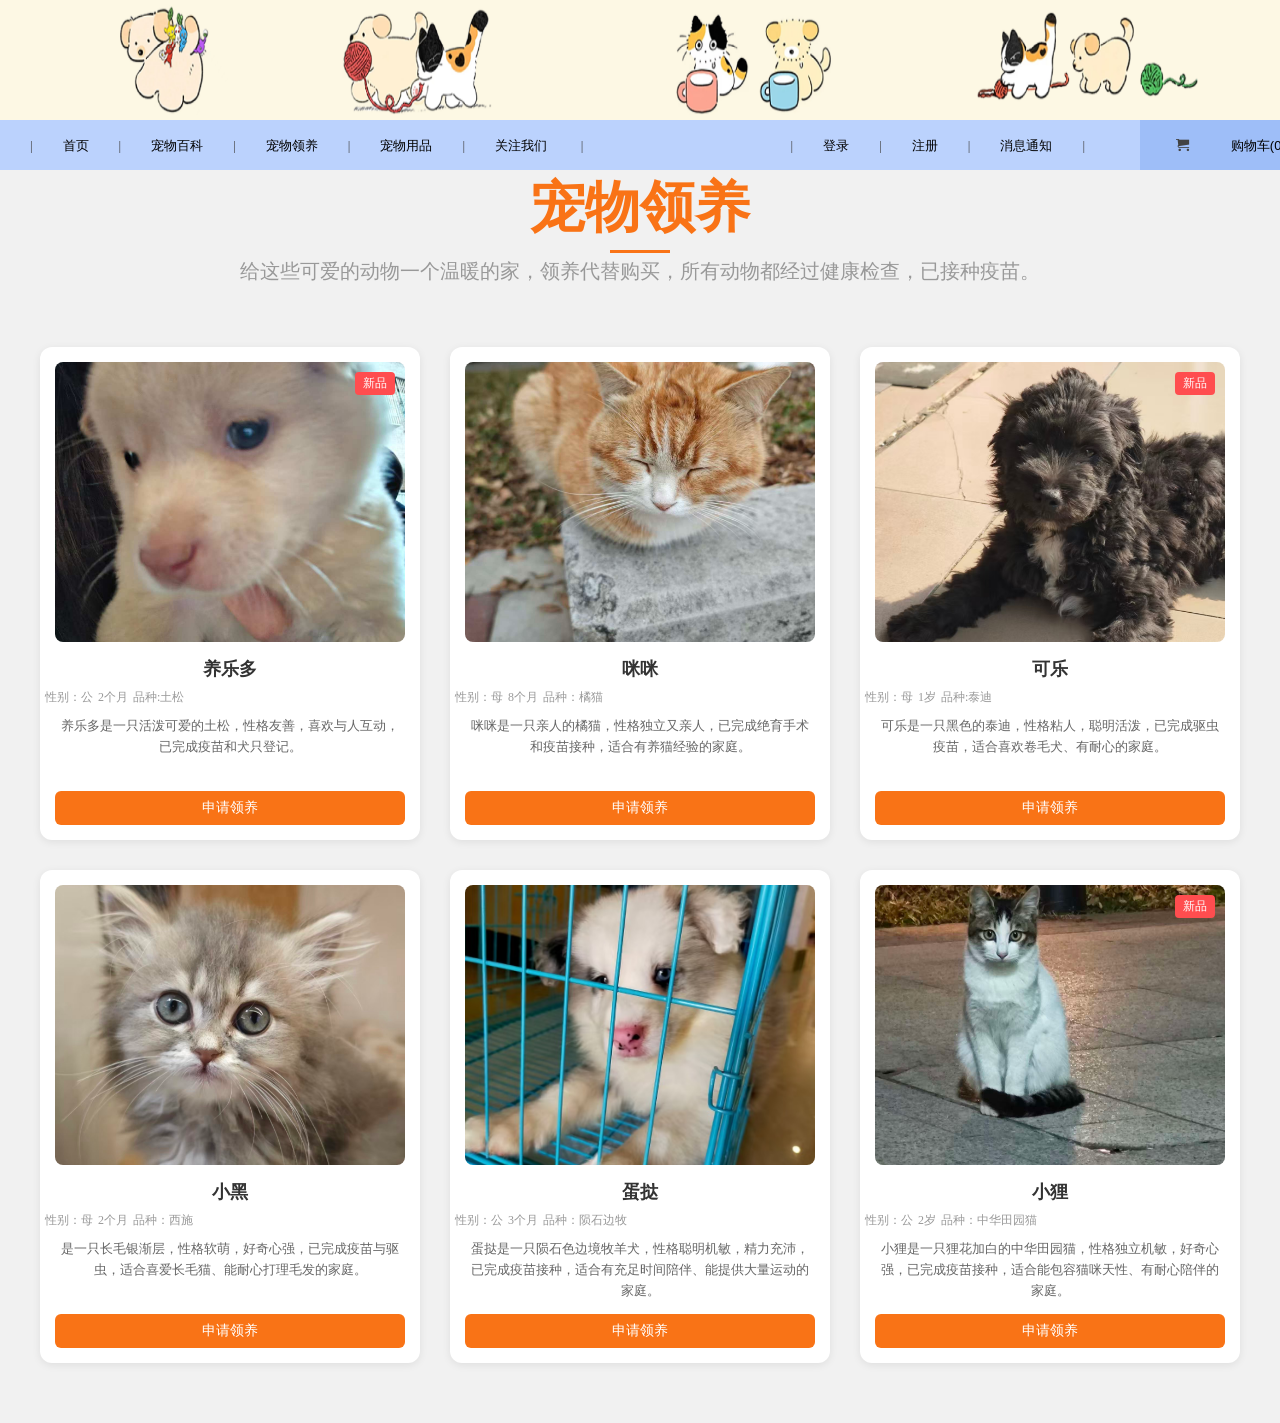
==== commit 34513508: "Add files via upload" ====
--- a/wy/pet-adopt.html
+++ b/wy/pet-adopt.html
@@ -5,9 +5,9 @@
     <meta http-equiv="X-UA-Compatible" content="IE=edge">
     <meta name="viewport" content="width=device-width,initial-scale=1.0">
     <title>小猫小狗好朋友</title>
-    <link rel ='stylesheet' href="./css/retest.css">
-    <link rel="stylesheet" href="./css/adopt.css"> 
-    <link rel ="stylesheet" href="./icomoon/style.css">  <!-- 引用字体图标库-->
+    <link rel ='stylesheet' href="css/retest.css">
+    <link rel="stylesheet" href="css/adopt.css"> 
+    <link rel ="stylesheet" href="icomoon/style.css">  <!-- 引用字体图标库-->
     
 </head>
 
@@ -15,7 +15,7 @@
 <!-- 顶部广告 start-->
     <div class = "header">
         <a href="#">
-            <img src="./image/dogcat.png" alt="插画">
+            <img src="image/dogcat.png" alt="插画">
         </a>
     </div>
 <!-- 顶部广告 end-->
@@ -25,22 +25,22 @@
     <div class = 'wrap'>
         <ul class="black-nav-left">
             <li><span>|</span><a href="index.html" >首页</a><span>|</span></li>
-            <li><a href="#" >宠物百科</a><span>|</span></li>
-            <li><a href="宠物领养.html" class="nav-link" >宠物领养</a><span>|</span></li>
-            <li><a href="#" >宠物用品</a><span>|</span></li>
+            <li><a href="pet-encyclopedias.html" >宠物百科</a><span>|</span></li>
+            <li><a href="pet-adopt.html" class="nav-link" >宠物领养</a><span>|</span></li>
+            <li><a href="pet-supplies.html" >宠物用品</a><span>|</span></li>
             <li>
                 <a href="#" >关注我们</a>
                 <span>|</span>
                 <div class="download">
-                    <img src="./image/ewm.jpg" alt="">
+                    <img src="image/ewm.jpg" alt="">
                     <p>微信客服</p>
                 </div>
                 <div class="stri"></div>
             </li>
         </ul>
         <ul class="black-nav-right">
-            <li><span>|</span><a href="登录.html" >登录</a><span>|</span></li>
-            <li><a href="登录.html" >注册</a><span>|</span></li>
+            <li><span>|</span><a href="login.html" >登录</a><span>|</span></li>
+            <li><a href="login.html" >注册</a><span>|</span></li>
             <li><a href="#" >消息通知</a><span>|</span></li>
             <li class="cart">
                 <a href="#" >
@@ -71,10 +71,10 @@
     <h3 class="pet-name">养乐多</h3>
     <div class="pet-info">
       <span>性别：公</span>
-      <span>3个月</span>
+      <span>2个月</span>
       <span>品种:土松</span>
     </div>
-    <p class="pet-desc">乐乐是一只活泼可爱的布多拉多犬，性格友善，喜欢与人互动，已完成疫苗和犬只登记。</p>
+    <p class="pet-desc">养乐多是一只活泼可爱的土松，性格友善，喜欢与人互动，已完成疫苗和犬只登记。</p>
     <a href="#" class="pet-btn">申请领养</a>
   </div>
 
@@ -86,24 +86,24 @@
     <div class="pet-info">
       <span>性别：母</span>
       <span>8个月</span>
-      <span>品种：布偶</span>
+      <span>品种：橘猫</span>
     </div>
-    <p class="pet-desc">咪咪是一只温顺黏人的布偶猫，喜欢安静的环境，已完成绝育手术和疫苗接种，适合有耐心的家庭。</p>
+    <p class="pet-desc">咪咪是一只亲人的橘猫，性格独立又亲人，已完成绝育手术和疫苗接种，适合有养猫经验的家庭。</p>
     <a href="#" class="pet-btn">申请领养</a>
   </div>
 
   <div class="pet-card">
     <div class="pet-img-wrapper">
-      <img src="image/dog2.jpg" alt="小白" class="pet-img">
+      <img src="image/dog2.jpg" alt="可乐" class="pet-img">
       <span class="pet-tag">新品</span>
     </div>
-    <h3 class="pet-name">小白</h3>
+    <h3 class="pet-name">可乐</h3>
     <div class="pet-info">
       <span>性别：母</span>
-      <span>6个月</span>
-      <span>品种:土狗</span>
+      <span>1岁</span>
+      <span>品种:泰迪</span>
     </div>
-    <p class="pet-desc">小白是一只白色的垂耳兔，性格温顺，喜欢干净，已完成疫苗接种，适合有养兔经验的家庭。</p>
+    <p class="pet-desc">可乐是一只黑色的泰迪，性格粘人，聪明活泼，已完成驱虫疫苗，适合喜欢卷毛犬、有耐心的家庭。</p>
     <a href="#" class="pet-btn">申请领养</a>
   </div>
 
@@ -114,11 +114,11 @@
     </div>
     <h3 class="pet-name">小黑</h3>
     <div class="pet-info">
-      <span>性别：公</span>
-      <span>3岁</span>
+      <span>性别：母</span>
+      <span>2个月</span>
       <span>品种：西施</span>
     </div>
-    <p class="pet-desc">小黑是一只聪明的西施犬，性格稳重，已完成绝育手术和疫苗接种，适合有爱心的家庭。</p>
+    <p class="pet-desc">是一只长毛银渐层，性格软萌，好奇心强，已完成疫苗与驱虫，适合喜爱长毛猫、能耐心打理毛发的家庭。</p>
     <a href="#" class="pet-btn">申请领养</a>
   </div>
 
@@ -126,13 +126,13 @@
     <div class="pet-img-wrapper">
       <img src="image/dog3.jpg" alt="花花" class="pet-img">
     </div>
-    <h3 class="pet-name">花花</h3>
+    <h3 class="pet-name">蛋挞</h3>
     <div class="pet-info">
-      <span>性别：母</span>
-      <span>2岁</span>
-      <span>品种：橘猫</span>
+      <span>性别：公</span>
+      <span>3个月</span>
+      <span>品种：陨石边牧</span>
     </div>
-    <p class="pet-desc">花花是一只亲人的橘猫，性格独立又亲人，已完成绝育手术和疫苗接种，适合有养猫经验的家庭。</p>
+    <p class="pet-desc">蛋挞是一只陨石色边境牧羊犬，性格聪明机敏，精力充沛，已完成疫苗接种，适合有充足时间陪伴、能提供大量运动的家庭。</p>
     <a href="#" class="pet-btn">申请领养</a>
   </div>
 
@@ -141,13 +141,13 @@
       <img src="image/cat3.jpg" alt="大毛" class="pet-img">
       <span class="pet-tag">新品</span>
     </div>
-    <h3 class="pet-name">大毛</h3>
+    <h3 class="pet-name">小狸</h3>
     <div class="pet-info">
       <span>性别：公</span>
-      <span>5岁</span>
-      <span>品种：约克夏</span>
+      <span>2岁</span>
+      <span>品种：中华田园猫</span>
     </div>
-    <p class="pet-desc">大毛是一只金毛犬，需要找到失了一条后腿，但依然活泼乐观，已完成疫苗接种，适合有耐心的家庭。</p>
+    <p class="pet-desc">小狸是一只狸花加白的中华田园猫，性格独立机敏，好奇心强，已完成疫苗接种，适合能包容猫咪天性、有耐心陪伴的家庭。</p>
     <a href="#" class="pet-btn">申请领养</a>
   </div>
 </div>
